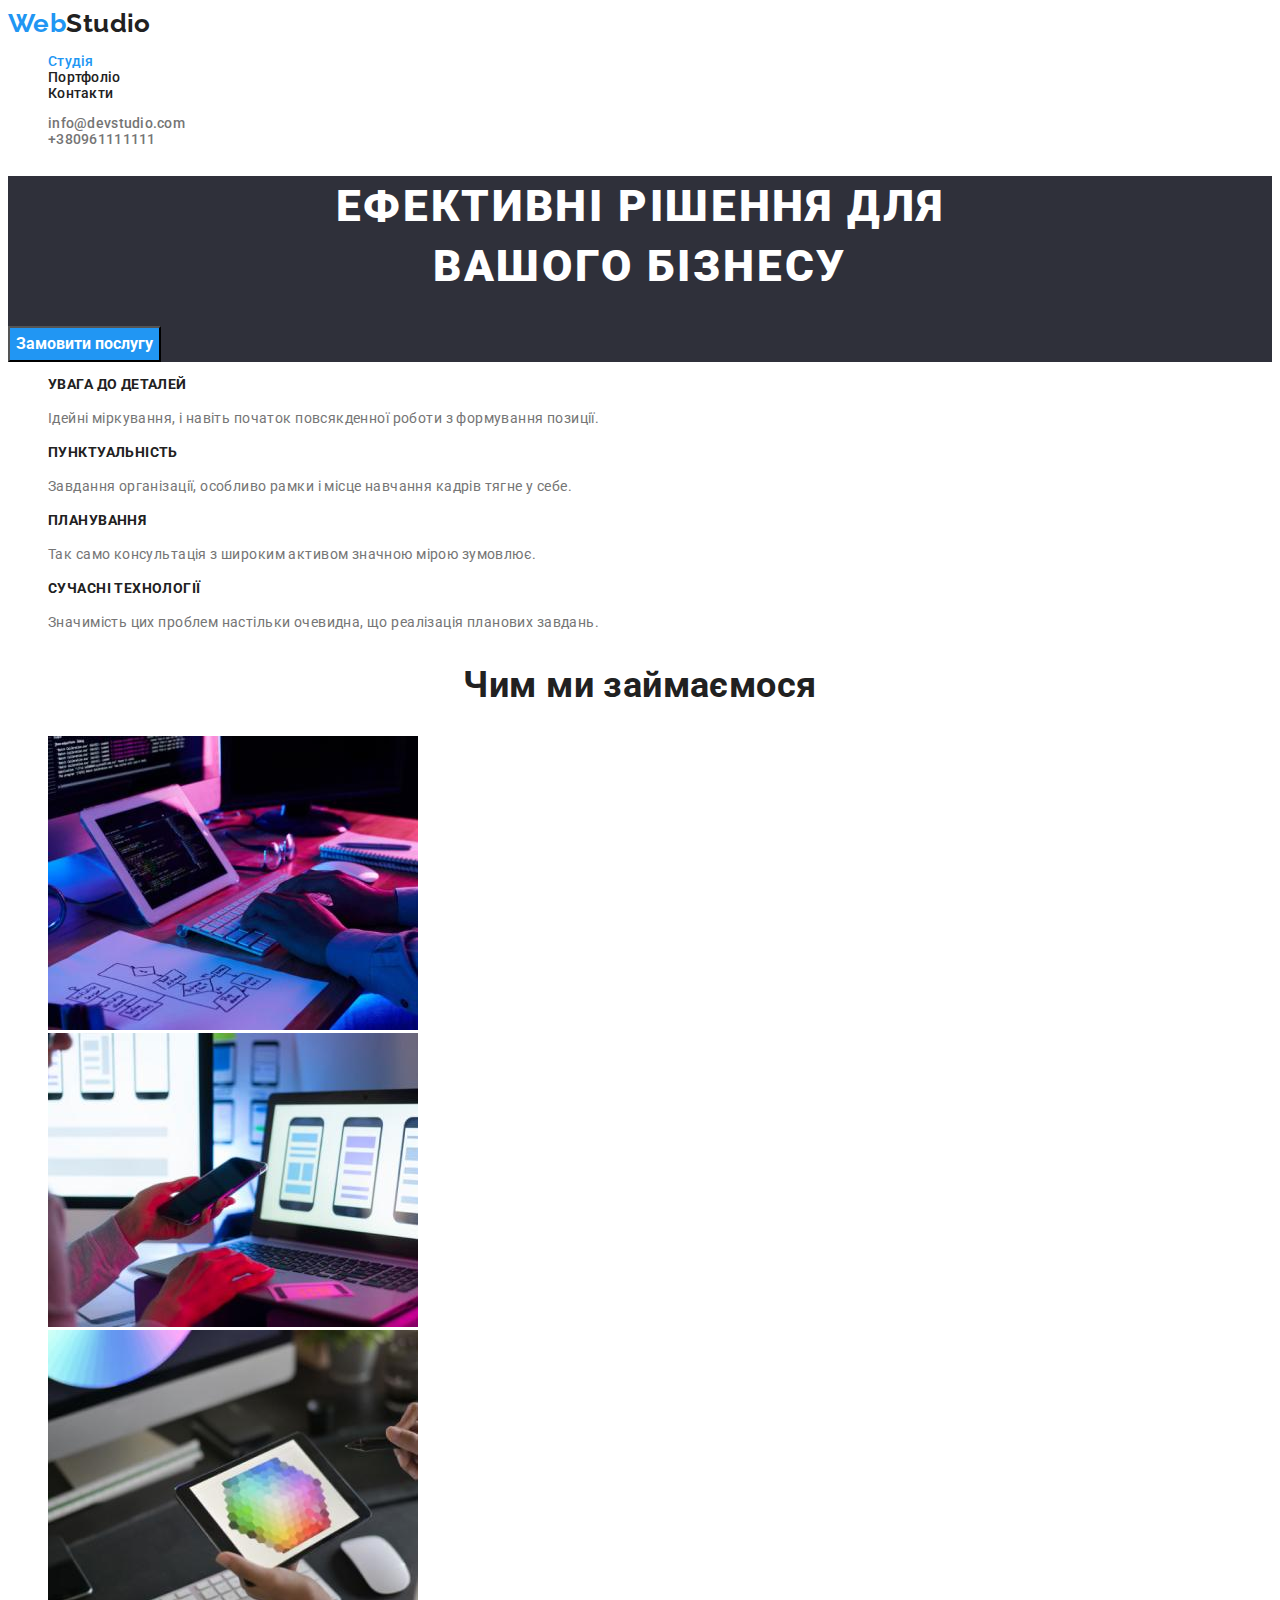
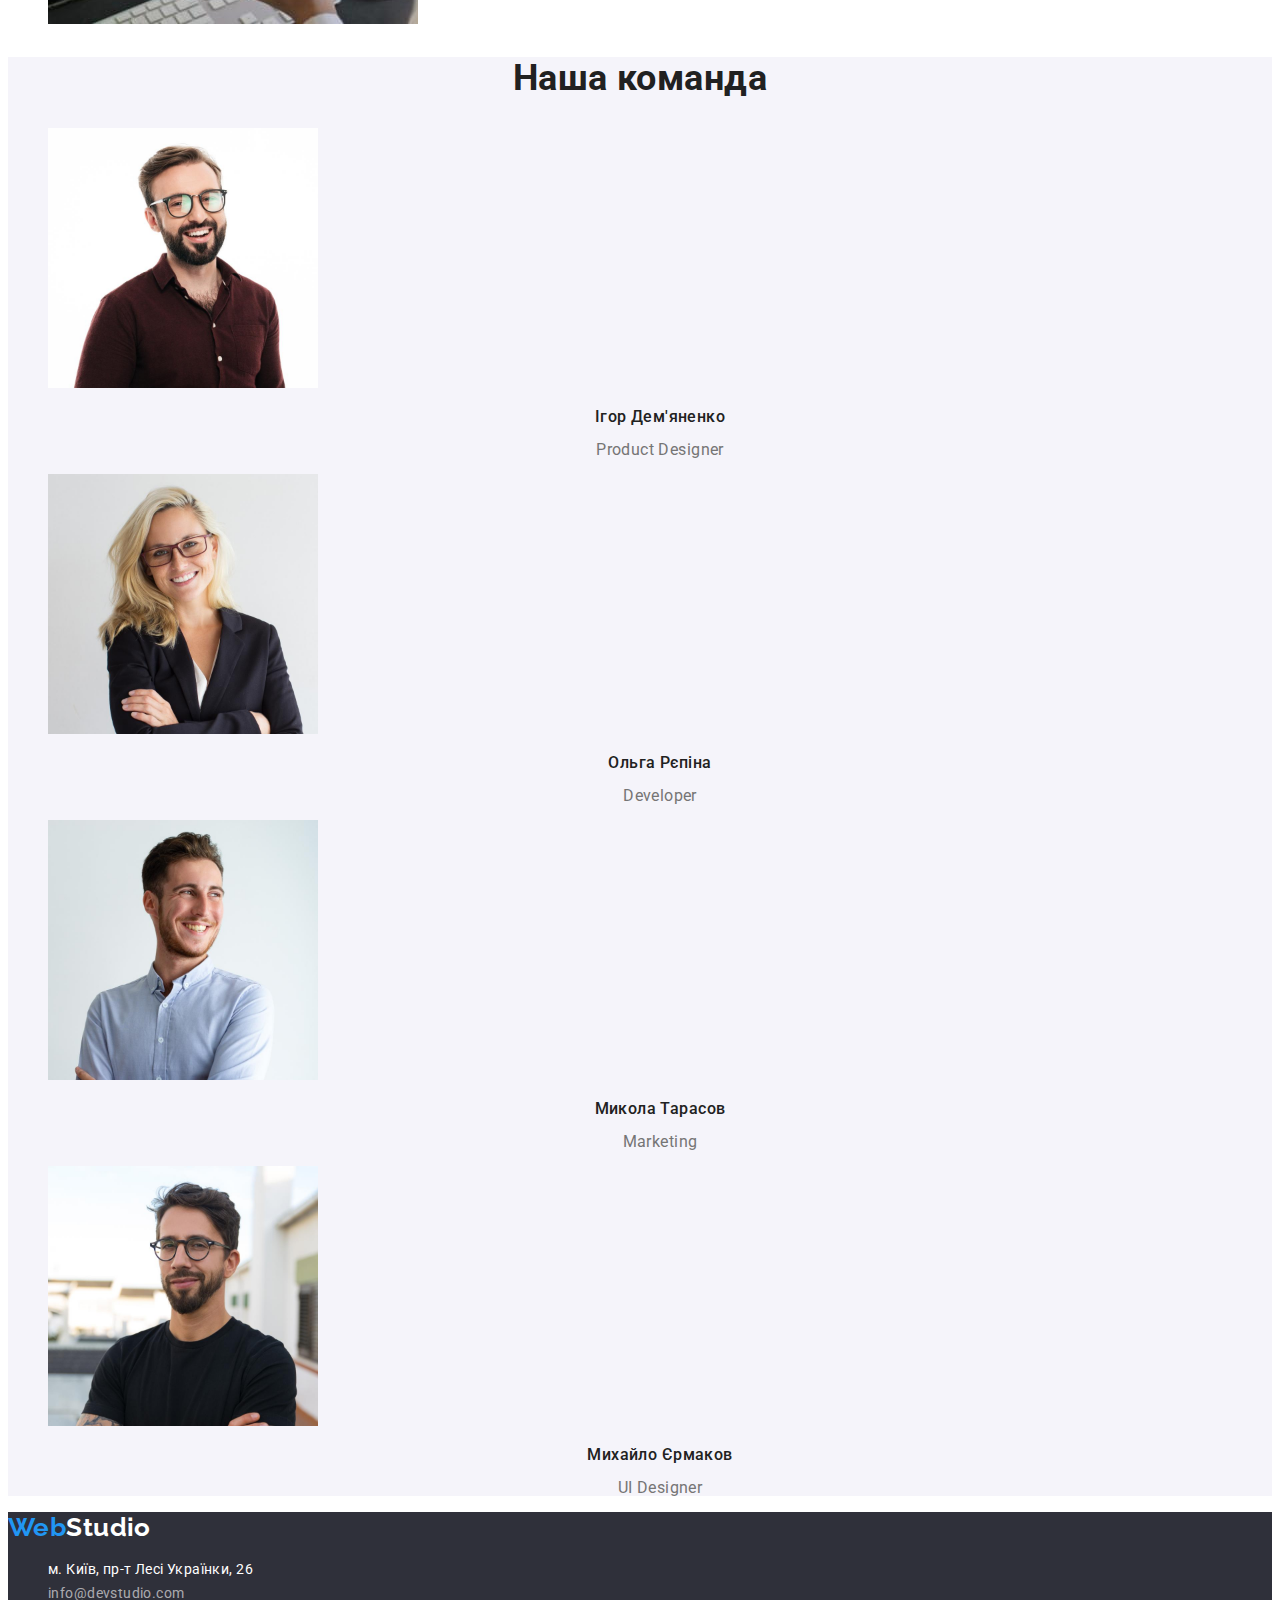
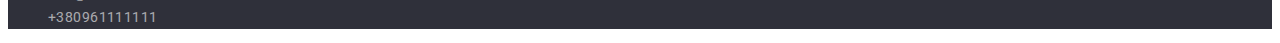
==== index.html @ 02c67581 "Initial commit" ====
<!DOCTYPE html>
<html lang="uk">
  <head>
    <meta charset="UTF-8" />
    <meta http-equiv="X-UA-Compatible" content="IE=edge" />
    <meta name="viewport" content="width=device-width, initial-scale=1.0" />
    <title>Portfolio</title>
    <!-- font -->
    <link rel="preconnect" href="https://fonts.googleapis.com" />
    <link rel="preconnect" href="https://fonts.gstatic.com" crossorigin />
    <link
      href="https://fonts.googleapis.com/css2?family=Raleway:wght@700&family=Roboto:wght@400;500;700;900&display=swap"
      rel="stylesheet"
    />
    <!-- styles -->
    <link rel="stylesheet" href="./css/styles.css" />
  </head>
  <body class="body">
    <header class="header">
      <nav class="nav">
        <a class="logo link" href="/">
          <span class="logo-web">Web</span>Studio</a
        >
        <ul class="header-nav list">
          <li class="nav-item">
            <a class="nav-link activ link" href="studio">Студія</a>
          </li>
          <li class="nav-item">
            <a class="nav-link link" href="./portfolio.html">Портфоліо</a>
          </li>
          <li class="nav-item">
            <a class="nav-link link" href="contacts">Контакти</a>
          </li>
        </ul>
      </nav>
      <ul class="contacts list">
        <li class="contacts-item">
          <a class="contacts-link link" href="mailto:info@devstudio.com"
            >info@devstudio.com</a
          >
        </li>
        <li class="contacts-item">
          <a class="contacts-link link" href="tel:+380961111111"
            >+380961111111</a
          >
        </li>
      </ul>
    </header>

    <!--main-->
    <main class="main">
      <section class="hero">
        <h1 class="hero-titel">
          ефективні рішення для <br />
          вашого бізнесу
        </h1>
        <button class="hero-btn" type="button">Замовити послугу</button>
      </section>

      <section class="section">
        <h2 hidden>переваги</h2>
        <ul class="priority list">
          <li class="priority-item">
            <h3 class="priority-titel">УВАГА ДО ДЕТАЛЕЙ</h3>
            <p class="priority-text">
              Ідейні міркування, і навіть початок повсякденної роботи з
              формування позиції.
            </p>
          </li>
          <li class="priority-item">
            <h3 class="priority-titel">ПУНКТУАЛЬНІСТЬ</h3>
            <p class="priority-text">
              Завдання організації, особливо рамки і місце навчання кадрів тягне
              у себе.
            </p>
          </li>
          <li class="priority-item">
            <h3 class="priority-titel">ПЛАНУВАННЯ</h3>
            <p class="priority-text">
              Так само консультація з широким активом значною мірою зумовлює.
            </p>
          </li>
          <li class="priority-item">
            <h3 class="priority-titel">СУЧАСНІ ТЕХНОЛОГІЇ</h3>
            <p class="priority-text">
              Значимість цих проблем настільки очевидна, що реалізація планових
              завдань.
            </p>
          </li>
        </ul>
      </section>
      <section class="work-section">
        <h2 class="work-titel">Чим ми займаємося</h2>
        <ul class="work list">
          <li class="work-item">
            <img
              src="img/box 1.jpg"
              alt="Написання коду за симантичною схемою."
              width="370"
            />
          </li>
          <li class="work-item">
            <img
              src="img/box 2.jpg"
              alt="Компьютер через який відбувається налаштування телефону."
              width="370"
            />
          </li>
          <li class="work-item">
            <img
              src="img/box 3.jpg"
              alt="Планшет з зображенням палітри кольорів.На задньому плані стоїть компьютер."
              width="370"
            />
          </li>
        </ul>
      </section>
      <section class="employees">
        <h2 class="team-titel">Наша команда</h2>
        <ul class="team list">
          <li class="team-item">
            <img src="img/img.jpg" alt="партрет дізайнера" width="270" />
            <h3 class="team-name">Ігор Дем'яненко</h3>
            <p class="team-profession">Product Designer</p>
          </li>
          <li class="team-item">
            <img
              src="img/img (1).jpg"
              alt="партрет фронтент дивелопа"
              width="270"
            />
            <h3 class="team-name">Ольга Рєпіна</h3>
            <p class="team-profession">Developer</p>
          </li>
          <li class="team-item">
            <img src="img/img (2).jpg" alt="партрет маркетолога" width="270" />
            <h3 class="team-name">Микола Тарасов</h3>
            <p class="team-profession">Marketing</p>
          </li>
          <li class="team-item">
            <img src="img/img (3).jpg" alt="партрет уі дізайнера" width="270" />
            <h3 class="team-name">Михайло Єрмаков</h3>
            <p class="team-profession">UI Designer</p>
          </li>
        </ul>
      </section>
    </main>
    <footer class="footer">
      <a class="footer-logo link" href="/">
        <span class="logo-web">Web</span>Studio</a
      >
      <address class="address">
        <ul class="address-footer list">
          <li class="address-item">
            <a
              class="address-place link"
              href="https://goo.gl/maps/hSAFm4TaZF9GdMzh7"
              target="_blank"
              rel="noopener norefferer"
              >м. Київ, пр-т Лесі Українки, 26</a
            >
          </li>

          <li class="address-item">
            <a class="address-link link" href="mailto:info@devstudio.com"
              >info@devstudio.com</a
            >
          </li>
          <li class="address-item">
            <a class="address-link link" href="tel:+380961111111"
              >+380961111111</a
            >
          </li>
        </ul>
      </address>
    </footer>
  </body>
</html>
---- css/styles.css ----
:root {
  

  /* text colors */
  --main-color: #212121;
  --second-txt-color: #757575;
  --accent-txt-color: #2196f3;
  --light-txt-color: #ffffff;
  --second-accent-color: #ffffff99;

  /* bg colors */
  --main-bg-color: #2f303a;
  --light-bg-color: #ffffff;
  --accent-bg-color: #f5f4fa;

  /* fonts */
  --main-font: Roboto, sans-serif;
  --second-font: Raleway, sans-serif;
}

body {
  font-family: var(--main-font);
  font-size: 14px;
  line-height: calc(16 / 14);
  color: var(--main-color);
  letter-spacing: 0.03em;
}

.link {
  text-decoration: inherit;
  color: currentColor;
}

.list {
  list-style: none;
}

.address {
  all: unset;
}

/* header start */

.logo {
  font-family: var(--second-font);
  font-weight: 700;
  font-size: 26px;
  line-height: 31px;
}

.logo-web {
  color: var(--accent-txt-color);
}

.nav-link {
  font-weight: 500;
  letter-spacing: 0.02em;
}

.nav-link:hover,
.nav-link:focus {
  color: var(--accent-txt-color);
}

.nav-link.activ {
  color: var(--accent-txt-color);
}
.contacts-link {
  color: var(--second-txt-color);
  font-weight: 500;
  letter-spacing: 0.02em;
}

.contacts-link:hover,
.contacts-link:focus {
  color: var(--accent-txt-color);
}
/* header end */


/* main page start */

.hero {
  background-color: var(--main-bg-color);
}

.hero-titel {
  text-transform: uppercase;
  font-weight: 900;
  font-size: 44px;
  line-height: calc(60 / 44);
  letter-spacing: 0.06em;
  color: var(--light-txt-color);
  text-align: center;
}

.hero-btn {
  font-family: inherit;
  font-weight: 700;
  font-size: 16px;
  line-height: calc(30 / 16);
  background-color: var(--accent-txt-color);
  color: var(--light-txt-color);
  cursor: pointer;
}


.priority-titel {
  font-weight: 700;
  font-size: 14px;
  line-height: calc(16 / 14);
  letter-spacing: 0.03em;
  text-transform: uppercase;
}

.priority-text {
  line-height: calc(24 / 14);
  color: var(--second-txt-color);
}

.work-titel {
  font-weight: 700;
  font-size: 36px;
  line-height: calc(42 / 36);
  text-align: center;
}

.team-titel {
  font-weight: 700;
  font-size: 36px;
  line-height: calc(42 / 36);
  text-align: center;
}

.employees {
  background-color: var(--accent-bg-color);
}

.team-name {
  font-weight: 500;
  font-size: 16px;
  line-height: calc(19 / 16);
  text-align: Center;
  color: var(--main-color);
}

.team-profession {
  font-size: 16px;
  line-height: calc(19 / 16);
  line-height: 100%;
  text-align: Center;
  color: var(--second-txt-color);
}
/* main page end */

/* footer start */
.footer {
  background-color: var(--main-bg-color);
}

.footer-logo {
  font-family: var(--second-font);
  color: var(--light-txt-color);
  font-weight: 700;
  font-size: 26px;
  line-height: calc(31 / 26);
}

.address-place {
  font-style: normal;
  font-weight: 400;
  line-height: calc(24 / 14);
  color: var(--light-txt-color);
}

.address-place:hover,
.address-place:focus {
  color: var(--accent-txt-color);
}

.address-link {
  list-style: none;
  font-weight: 400;
  line-height: calc(24 / 14);
  color: var(--second-accent-color);
}

.address-link:hover,
.address-link:focus {
  color: var(--accent-txt-color);
}
/* footer end */

/* PORTFOLIO  MAIN START*/

.content-btn {
  font-family: inherit;
  font-weight: 500;
  font-size: 16px;
  line-height: calc(26 / 16);
  cursor: pointer;
}

.content-btn:hover,
.content-btn:focus {
  background-color: var(--accent-txt-color);
  color: var(--light-txt-color);
}

.portfolio-titel {
  font-weight: 700;
  font-size: 18px;
  line-height: calc(36 / 18);
  letter-spacing: 0.06em;
  color: var(--main-color);
}

.portfolio-text {
  color: var(--second-txt-color);
  font-weight: 400;
  font-size: 16px;
  line-height: calc(30 / 16);
}
/* PORTFOLIO MAIN END */
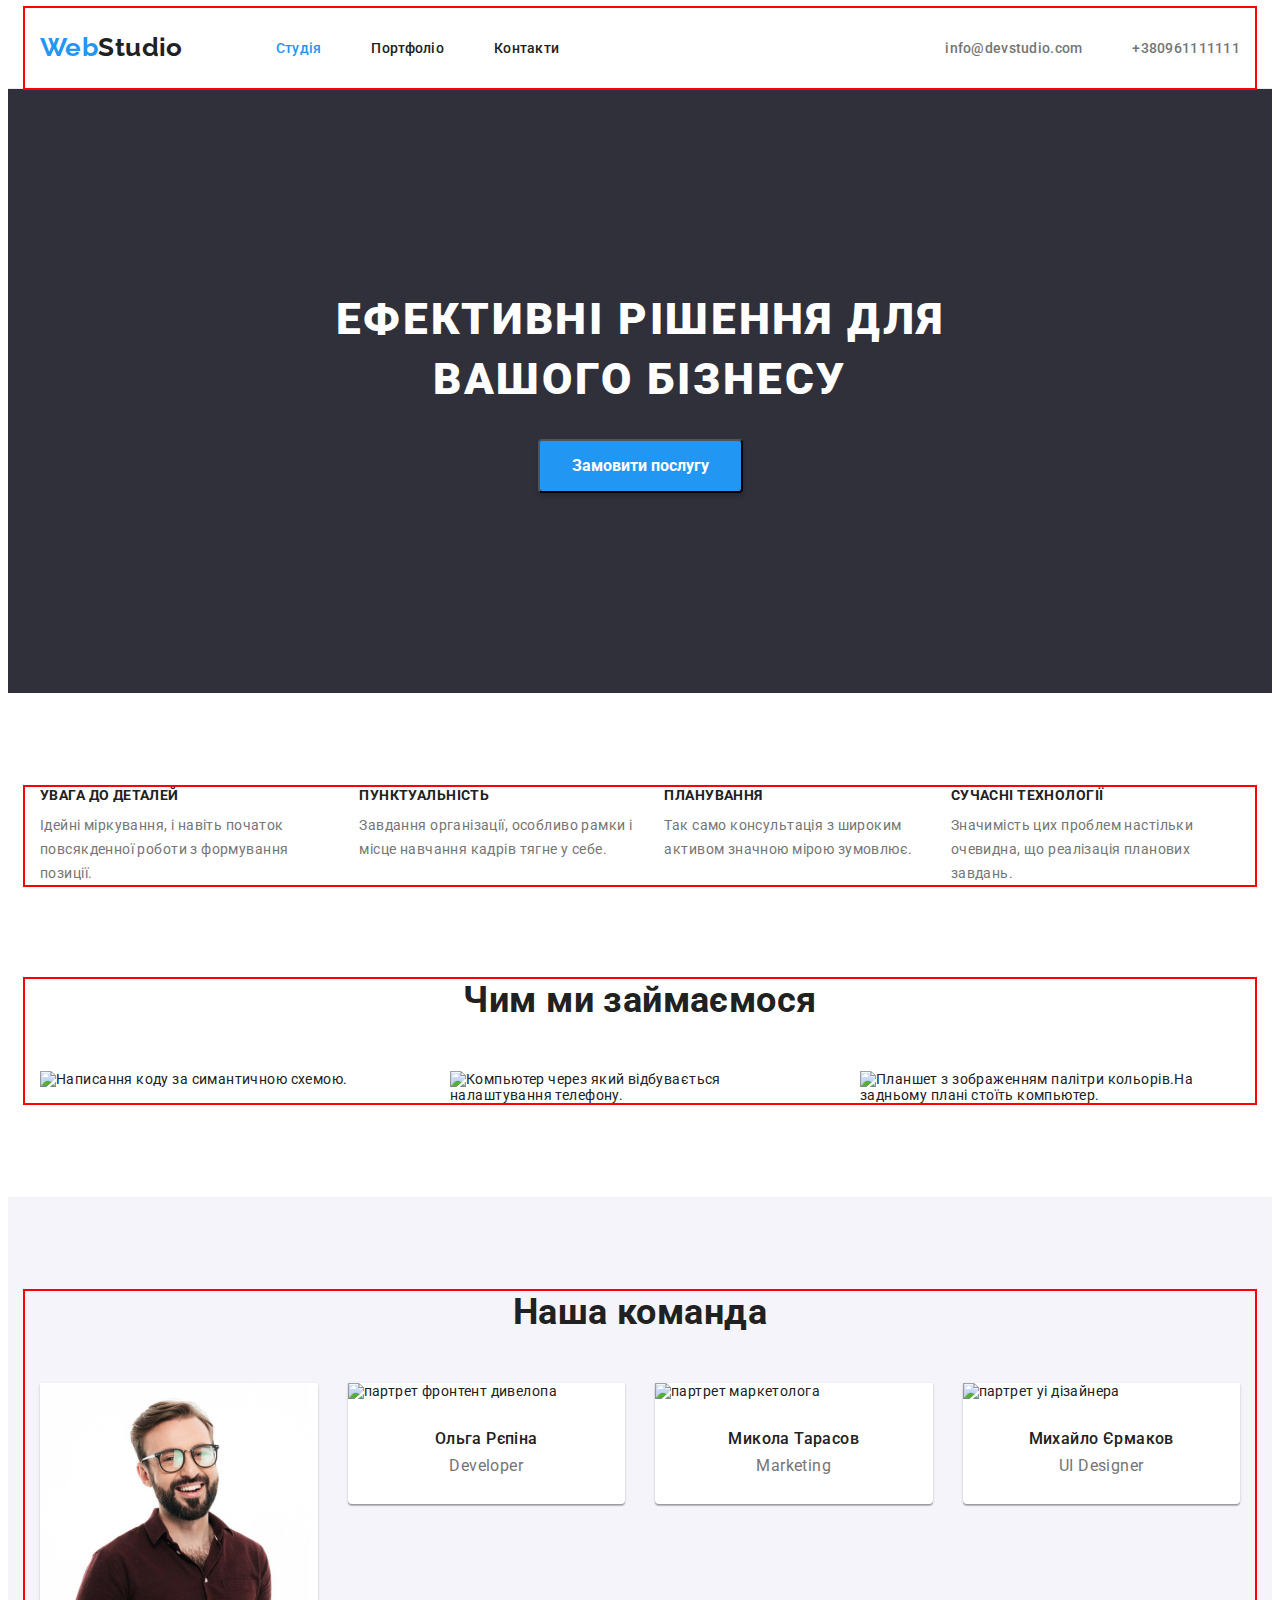
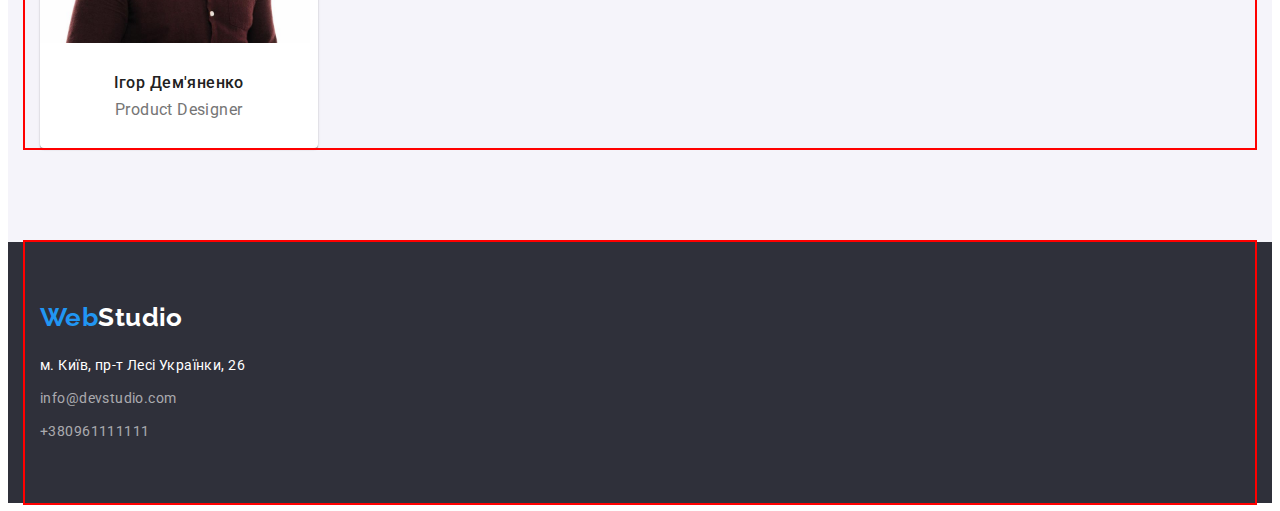
==== commit 15423636: "added page geometry" ====
--- a/index.html
+++ b/index.html
@@ -12,167 +12,201 @@
       href="https://fonts.googleapis.com/css2?family=Raleway:wght@700&family=Roboto:wght@400;500;700;900&display=swap"
       rel="stylesheet"
     />
+    <!-- normolize -->
+    <link
+      rel="stylesheet"
+      href="https://cdnjs.cloudflare.com/ajax/libs/modern-normalize/1.1.0/modern-normalize.min.css"
+      integrity="sha512-wpPYUAdjBVSE4KJnH1VR1HeZfpl1ub8YT/NKx4PuQ5NmX2tKuGu6U/JRp5y+Y8XG2tV+wKQpNHVUX03MfMFn9Q=="
+      crossorigin="anonymous"
+      referrerpolicy="no-referrer"
+    />
     <!-- styles -->
     <link rel="stylesheet" href="./css/styles.css" />
   </head>
   <body class="body">
     <header class="header">
-      <nav class="nav">
-        <a class="logo link" href="/">
-          <span class="logo-web">Web</span>Studio</a
-        >
-        <ul class="header-nav list">
-          <li class="nav-item">
-            <a class="nav-link activ link" href="studio">Студія</a>
+      <div class="main-container container">
+        <nav class="nav">
+          <a class="logo link" href="/">
+            <span class="logo-web">Web</span>Studio</a
+          >
+          <ul class="header-nav list">
+            <li class="nav-item">
+              <a class="nav-link activ link" href="./index.html">Студія</a>
+            </li>
+            <li class="nav-item">
+              <a class="nav-link link" href="./portfolio.html">Портфоліо</a>
+            </li>
+            <li class="nav-item">
+              <a class="nav-link link" href="contacts">Контакти</a>
+            </li>
+          </ul>
+        </nav>
+        <ul class="contacts list">
+          <li class="contacts-item">
+            <a class="contacts-link link" href="mailto:info@devstudio.com"
+              >info@devstudio.com</a
+            >
           </li>
-          <li class="nav-item">
-            <a class="nav-link link" href="./portfolio.html">Портфоліо</a>
-          </li>
-          <li class="nav-item">
-            <a class="nav-link link" href="contacts">Контакти</a>
+          <li class="contacts-item">
+            <a class="contacts-link link" href="tel:+380961111111"
+              >+380961111111</a
+            >
           </li>
         </ul>
-      </nav>
-      <ul class="contacts list">
-        <li class="contacts-item">
-          <a class="contacts-link link" href="mailto:info@devstudio.com"
-            >info@devstudio.com</a
-          >
-        </li>
-        <li class="contacts-item">
-          <a class="contacts-link link" href="tel:+380961111111"
-            >+380961111111</a
-          >
-        </li>
-      </ul>
+      </div>
     </header>
 
     <!--main-->
     <main class="main">
       <section class="hero">
-        <h1 class="hero-titel">
-          ефективні рішення для <br />
-          вашого бізнесу
-        </h1>
-        <button class="hero-btn" type="button">Замовити послугу</button>
-      </section>
-
+        <div class="hero-container">
+          <h1 class="hero-titel">
+            ефективні рішення для <br />
+            вашого бізнесу
+          </h1>
+          <button class="hero-btn" type="button">Замовити послугу</button>
+        </div>
+      </section>
       <section class="section">
-        <h2 hidden>переваги</h2>
-        <ul class="priority list">
-          <li class="priority-item">
-            <h3 class="priority-titel">УВАГА ДО ДЕТАЛЕЙ</h3>
-            <p class="priority-text">
-              Ідейні міркування, і навіть початок повсякденної роботи з
-              формування позиції.
-            </p>
-          </li>
-          <li class="priority-item">
-            <h3 class="priority-titel">ПУНКТУАЛЬНІСТЬ</h3>
-            <p class="priority-text">
-              Завдання організації, особливо рамки і місце навчання кадрів тягне
-              у себе.
-            </p>
-          </li>
-          <li class="priority-item">
-            <h3 class="priority-titel">ПЛАНУВАННЯ</h3>
-            <p class="priority-text">
-              Так само консультація з широким активом значною мірою зумовлює.
-            </p>
-          </li>
-          <li class="priority-item">
-            <h3 class="priority-titel">СУЧАСНІ ТЕХНОЛОГІЇ</h3>
-            <p class="priority-text">
-              Значимість цих проблем настільки очевидна, що реалізація планових
-              завдань.
-            </p>
-          </li>
-        </ul>
-      </section>
-      <section class="work-section">
-        <h2 class="work-titel">Чим ми займаємося</h2>
-        <ul class="work list">
-          <li class="work-item">
-            <img
-              src="img/box 1.jpg"
-              alt="Написання коду за симантичною схемою."
-              width="370"
-            />
-          </li>
-          <li class="work-item">
-            <img
-              src="img/box 2.jpg"
-              alt="Компьютер через який відбувається налаштування телефону."
-              width="370"
-            />
-          </li>
-          <li class="work-item">
-            <img
-              src="img/box 3.jpg"
-              alt="Планшет з зображенням палітри кольорів.На задньому плані стоїть компьютер."
-              width="370"
-            />
-          </li>
-        </ul>
-      </section>
-      <section class="employees">
-        <h2 class="team-titel">Наша команда</h2>
-        <ul class="team list">
-          <li class="team-item">
-            <img src="img/img.jpg" alt="партрет дізайнера" width="270" />
-            <h3 class="team-name">Ігор Дем'яненко</h3>
-            <p class="team-profession">Product Designer</p>
-          </li>
-          <li class="team-item">
-            <img
-              src="img/img (1).jpg"
-              alt="партрет фронтент дивелопа"
-              width="270"
-            />
-            <h3 class="team-name">Ольга Рєпіна</h3>
-            <p class="team-profession">Developer</p>
-          </li>
-          <li class="team-item">
-            <img src="img/img (2).jpg" alt="партрет маркетолога" width="270" />
-            <h3 class="team-name">Микола Тарасов</h3>
-            <p class="team-profession">Marketing</p>
-          </li>
-          <li class="team-item">
-            <img src="img/img (3).jpg" alt="партрет уі дізайнера" width="270" />
-            <h3 class="team-name">Михайло Єрмаков</h3>
-            <p class="team-profession">UI Designer</p>
-          </li>
-        </ul>
+        <div class="container">
+          <h2 hidden>переваги</h2>
+          <ul class="priority list">
+            <li class="priority-item">
+              <h3 class="priority-titel">УВАГА ДО ДЕТАЛЕЙ</h3>
+              <p class="priority-text">
+                Ідейні міркування, і навіть початок повсякденної роботи з
+                формування позиції.
+              </p>
+            </li>
+            <li class="priority-item">
+              <h3 class="priority-titel">ПУНКТУАЛЬНІСТЬ</h3>
+              <p class="priority-text">
+                Завдання організації, особливо рамки і місце навчання кадрів
+                тягне у себе.
+              </p>
+            </li>
+            <li class="priority-item">
+              <h3 class="priority-titel">ПЛАНУВАННЯ</h3>
+              <p class="priority-text">
+                Так само консультація з широким активом значною мірою зумовлює.
+              </p>
+            </li>
+            <li class="priority-item">
+              <h3 class="priority-titel">СУЧАСНІ ТЕХНОЛОГІЇ</h3>
+              <p class="priority-text">
+                Значимість цих проблем настільки очевидна, що реалізація
+                планових завдань.
+              </p>
+            </li>
+          </ul>
+        </div>
+      </section>
+      <section class="work-section section">
+        <div class="container">
+          <h2 class="work-titel titel">Чим ми займаємося</h2>
+          <ul class="work list">
+            <li class="work-item">
+              <img
+                src="img/box1.jpg"
+                alt="Написання коду за симантичною схемою."
+                width="370"
+              />
+            </li>
+            <li class="work-item">
+              <img
+                src="img/box2.jpg"
+                alt="Компьютер через який відбувається налаштування телефону."
+                width="370"
+              />
+            </li>
+            <li class="work-item">
+              <img
+                src="img/box3.jpg"
+                alt="Планшет з зображенням палітри кольорів.На задньому плані стоїть компьютер."
+                width="370"
+              />
+            </li>
+          </ul>
+        </div>
+      </section>
+      <section class="employees section">
+        <div class="container">
+          <h2 class="team-titel titel">Наша команда</h2>
+          <ul class="team list">
+            <li class="team-item">
+              <div class="employers-card">
+                <img src="img/img.jpg" alt="партрет дізайнера" width="270" />
+                <h3 class="team-name">Ігор Дем'яненко</h3>
+                <p class="team-profession">Product Designer</p>
+              </div>
+            </li>
+            <li class="team-item">
+              <div class="employers-card">
+                <img
+                  src="img/img(1).jpg"
+                  alt="партрет фронтент дивелопа"
+                  width="270"
+                />
+                <h3 class="team-name">Ольга Рєпіна</h3>
+                <p class="team-profession">Developer</p>
+              </div>
+            </li>
+            <li class="team-item">
+              <div class="employers-card">
+                <img
+                  src="img/img(2).jpg"
+                  alt="партрет маркетолога"
+                  width="270"
+                />
+                <h3 class="team-name">Микола Тарасов</h3>
+                <p class="team-profession">Marketing</p>
+              </div>
+            </li>
+            <li class="team-item">
+              <div class="employers-card">
+                <img
+                  src="img/img(3).jpg"
+                  alt="партрет уі дізайнера"
+                  width="270"
+                />
+                <h3 class="team-name">Михайло Єрмаков</h3>
+                <p class="team-profession">UI Designer</p>
+              </div>
+            </li>
+          </ul>
+        </div>
       </section>
     </main>
     <footer class="footer">
-      <a class="footer-logo link" href="/">
-        <span class="logo-web">Web</span>Studio</a
-      >
-      <address class="address">
-        <ul class="address-footer list">
-          <li class="address-item">
-            <a
-              class="address-place link"
-              href="https://goo.gl/maps/hSAFm4TaZF9GdMzh7"
-              target="_blank"
-              rel="noopener norefferer"
-              >м. Київ, пр-т Лесі Українки, 26</a
-            >
-          </li>
-
-          <li class="address-item">
-            <a class="address-link link" href="mailto:info@devstudio.com"
-              >info@devstudio.com</a
-            >
-          </li>
-          <li class="address-item">
-            <a class="address-link link" href="tel:+380961111111"
-              >+380961111111</a
-            >
-          </li>
-        </ul>
-      </address>
+      <div class="footer-container container">
+        <a class="footer-logo link" href="/">
+          <span class="logo-web">Web</span>Studio</a
+        >
+        <address class="address">
+          <ul class="address-footer list">
+            <li class="address-item">
+              <a
+                class="address-place link"
+                href="https://goo.gl/maps/hSAFm4TaZF9GdMzh7"
+                target="_blank"
+                rel="noopener norefferer"
+                >м. Київ, пр-т Лесі Українки, 26</a
+              >
+            </li>
+            <li class="address-item">
+              <a class="address-link link" href="mailto:info@devstudio.com"
+                >info@devstudio.com</a
+              >
+            </li>
+            <li class="address-item">
+              <a class="address-link link" href="tel:+380961111111"
+                >+380961111111</a
+              >
+            </li>
+          </ul>
+        </address>
+      </div>
     </footer>
   </body>
 </html>
--- a/css/styles.css
+++ b/css/styles.css
@@ -1,6 +1,4 @@
 :root {
-  
-
   /* text colors */
   --main-color: #212121;
   --second-txt-color: #757575;
@@ -13,9 +11,33 @@
   --light-bg-color: #ffffff;
   --accent-bg-color: #f5f4fa;
 
+  /* border color */
+  --main-brd-color: #ececec;
+  --second-brd-color: #eeeeee;
+
   /* fonts */
   --main-font: Roboto, sans-serif;
   --second-font: Raleway, sans-serif;
+
+  /* grid */
+  --item: 3;
+  --indent: 30px;
+}
+
+/* reset */
+
+h1,
+h2,
+h3,
+h4,
+h5,
+h6,
+p {
+  margin: 0;
+}
+
+img {
+  display: block;
 }
 
 body {
@@ -27,25 +49,56 @@
 }
 
 .link {
+  display: block;
   text-decoration: inherit;
   color: currentColor;
 }
 
 .list {
   list-style: none;
+  margin: 0;
+  padding: 0;
 }
 
 .address {
   all: unset;
 }
 
+.container {
+  width: 1200px;
+  padding-left: 15px;
+  padding-right: 15px;
+  margin: 0 auto;
+  outline: 2px solid red;
+}
+
 /* header start */
 
+.header {
+  border-bottom: 1px solid var(--main-brd-color);
+}
+
+.main-container {
+  display: flex;
+}
+
+.nav {
+  display: flex;
+  margin-right: auto;
+}
+
+.header-nav {
+  display: flex;
+  gap: 50px;
+}
 .logo {
   font-family: var(--second-font);
   font-weight: 700;
   font-size: 26px;
   line-height: 31px;
+  margin-right: 93px;
+  padding-top: 24px;
+  padding-bottom: 25px;
 }
 
 .logo-web {
@@ -55,6 +108,8 @@
 .nav-link {
   font-weight: 500;
   letter-spacing: 0.02em;
+  padding-top: 32px;
+  padding-bottom: 32px;
 }
 
 .nav-link:hover,
@@ -64,11 +119,18 @@
 
 .nav-link.activ {
   color: var(--accent-txt-color);
+}
+
+.contacts {
+  display: flex;
+  gap: 50px;
 }
 .contacts-link {
   color: var(--second-txt-color);
   font-weight: 500;
   letter-spacing: 0.02em;
+  padding-top: 32px;
+  padding-bottom: 32px;
 }
 
 .contacts-link:hover,
@@ -77,11 +139,26 @@
 }
 /* header end */
 
-
 /* main page start */
 
+.section {
+  padding-top: 94px;
+  padding-bottom: 94px;
+}
+
+.work-section.section {
+  padding-top: 0;
+}
 .hero {
   background-color: var(--main-bg-color);
+  /* justify-content: center; */
+  /* display: block; */
+  /* padding: 200px auto; */
+}
+
+.hero-container {
+  padding-top: 200px;
+  padding-bottom: 200px;
 }
 
 .hero-titel {
@@ -92,6 +169,11 @@
   letter-spacing: 0.06em;
   color: var(--light-txt-color);
   text-align: center;
+  margin-bottom: 30px;
+  margin-right: auto;
+  margin-left: auto;
+
+  display: block;
 }
 
 .hero-btn {
@@ -102,15 +184,30 @@
   background-color: var(--accent-txt-color);
   color: var(--light-txt-color);
   cursor: pointer;
-}
-
-
+  padding: 10px 32px;
+  box-shadow: 0px 4px 4px rgba(0, 0, 0, 0.15);
+  border-radius: 4px;
+  align-items: center;
+  margin-right: auto;
+  margin-left: auto;
+  display: block;
+}
+
+.titel {
+  margin-bottom: 50px;
+}
 .priority-titel {
   font-weight: 700;
   font-size: 14px;
   line-height: calc(16 / 14);
   letter-spacing: 0.03em;
   text-transform: uppercase;
+  margin-bottom: 10px;
+}
+
+.priority.list {
+  display: flex;
+  gap: 30px;
 }
 
 .priority-text {
@@ -118,11 +215,30 @@
   color: var(--second-txt-color);
 }
 
+.work.list {
+  display: flex;
+  gap: var(--indent);
+}
+
+.work-item {
+  flex-basis: calc((100% - var(--indent) * (var(--item) - 1)) / var(--item));
+}
 .work-titel {
   font-weight: 700;
   font-size: 36px;
   line-height: calc(42 / 36);
   text-align: center;
+  margin-bottom: 50px;
+}
+
+.team.list {
+  display: flex;
+  gap: var(--indent);
+}
+
+.team-item {
+  --item: 4;
+  flex-basis: calc((100% - var(--indent) * (var(--item) - 1)) / var(--item));
 }
 
 .team-titel {
@@ -130,6 +246,14 @@
   font-size: 36px;
   line-height: calc(42 / 36);
   text-align: center;
+}
+
+.employers-card {
+  background-color: var(--light-bg-color);
+  box-shadow: 0px 1px 3px rgba(0, 0, 0, 0.12), 0px 1px 1px rgba(0, 0, 0, 0.14),
+    0px 2px 1px rgba(0, 0, 0, 0.2);
+  border-radius: 0px 0px 4px 4px;
+  padding-bottom: 30px;
 }
 
 .employees {
@@ -142,6 +266,8 @@
   line-height: calc(19 / 16);
   text-align: Center;
   color: var(--main-color);
+  margin-top: 30px;
+  margin-bottom: 10px;
 }
 
 .team-profession {
@@ -158,19 +284,31 @@
   background-color: var(--main-bg-color);
 }
 
+.footer-container {
+  padding-top: 60px;
+  padding-bottom: 60px;
+}
 .footer-logo {
   font-family: var(--second-font);
   color: var(--light-txt-color);
   font-weight: 700;
   font-size: 26px;
   line-height: calc(31 / 26);
+  margin-bottom: 20px;
+}
+
+.address-footer {
+  flex-direction: column;
+  gap: 9px;
 }
 
 .address-place {
+  display: block;
   font-style: normal;
   font-weight: 400;
   line-height: calc(24 / 14);
   color: var(--light-txt-color);
+  margin-bottom: 9px;
 }
 
 .address-place:hover,
@@ -179,32 +317,77 @@
 }
 
 .address-link {
+  display: block;
   list-style: none;
   font-weight: 400;
   line-height: calc(24 / 14);
   color: var(--second-accent-color);
 }
 
+.address-item {
+  margin-bottom: 9px;
+}
+
+.address-item:last-child {
+  margin-bottom: 0;
+}
+
 .address-link:hover,
 .address-link:focus {
   color: var(--accent-txt-color);
 }
+/* .address-item.:not(3) {
+  margin-bottom: 0;
+} */
 /* footer end */
 
 /* PORTFOLIO  MAIN START*/
 
+.content.list {
+  display: flex;
+  gap: 8px;
+  justify-content: center;
+}
 .content-btn {
   font-family: inherit;
   font-weight: 500;
   font-size: 16px;
   line-height: calc(26 / 16);
   cursor: pointer;
+  padding: 6px 22px;
+  background: #f5f4fa;
+  border-radius: 4px;
+  border: transparent;
+  margin-bottom: 50px;
 }
 
 .content-btn:hover,
 .content-btn:focus {
   background-color: var(--accent-txt-color);
   color: var(--light-txt-color);
+  box-shadow: 0px 3px 1px rgba(0, 0, 0, 0.1), 0px 1px 2px rgba(0, 0, 0, 0.08),
+    0px 2px 2px rgba(0, 0, 0, 0.12);
+  border-radius: 4px;
+  border: transparent;
+}
+
+.portfolio-cards {
+  border: 1px solid var(--second-brd-color);
+  padding-bottom: 20px;
+  max-width: 370px;
+}
+.card-img {
+  margin: 0;
+  align-items: center;
+}
+
+.portfolio.list {
+  display: flex;
+  flex-wrap: wrap;
+  gap: var(--indent);
+}
+.portfolio-item {
+  flex-basis: calc((100% - var(--indent) * (var(--item) - 1)) / var(--item));
 }
 
 .portfolio-titel {
@@ -213,6 +396,9 @@
   line-height: calc(36 / 18);
   letter-spacing: 0.06em;
   color: var(--main-color);
+  margin-top: 20px;
+  margin-bottom: 4px;
+  margin-left: 24px;
 }
 
 .portfolio-text {
@@ -220,5 +406,6 @@
   font-weight: 400;
   font-size: 16px;
   line-height: calc(30 / 16);
+  margin-left: 24px;
 }
 /* PORTFOLIO MAIN END */
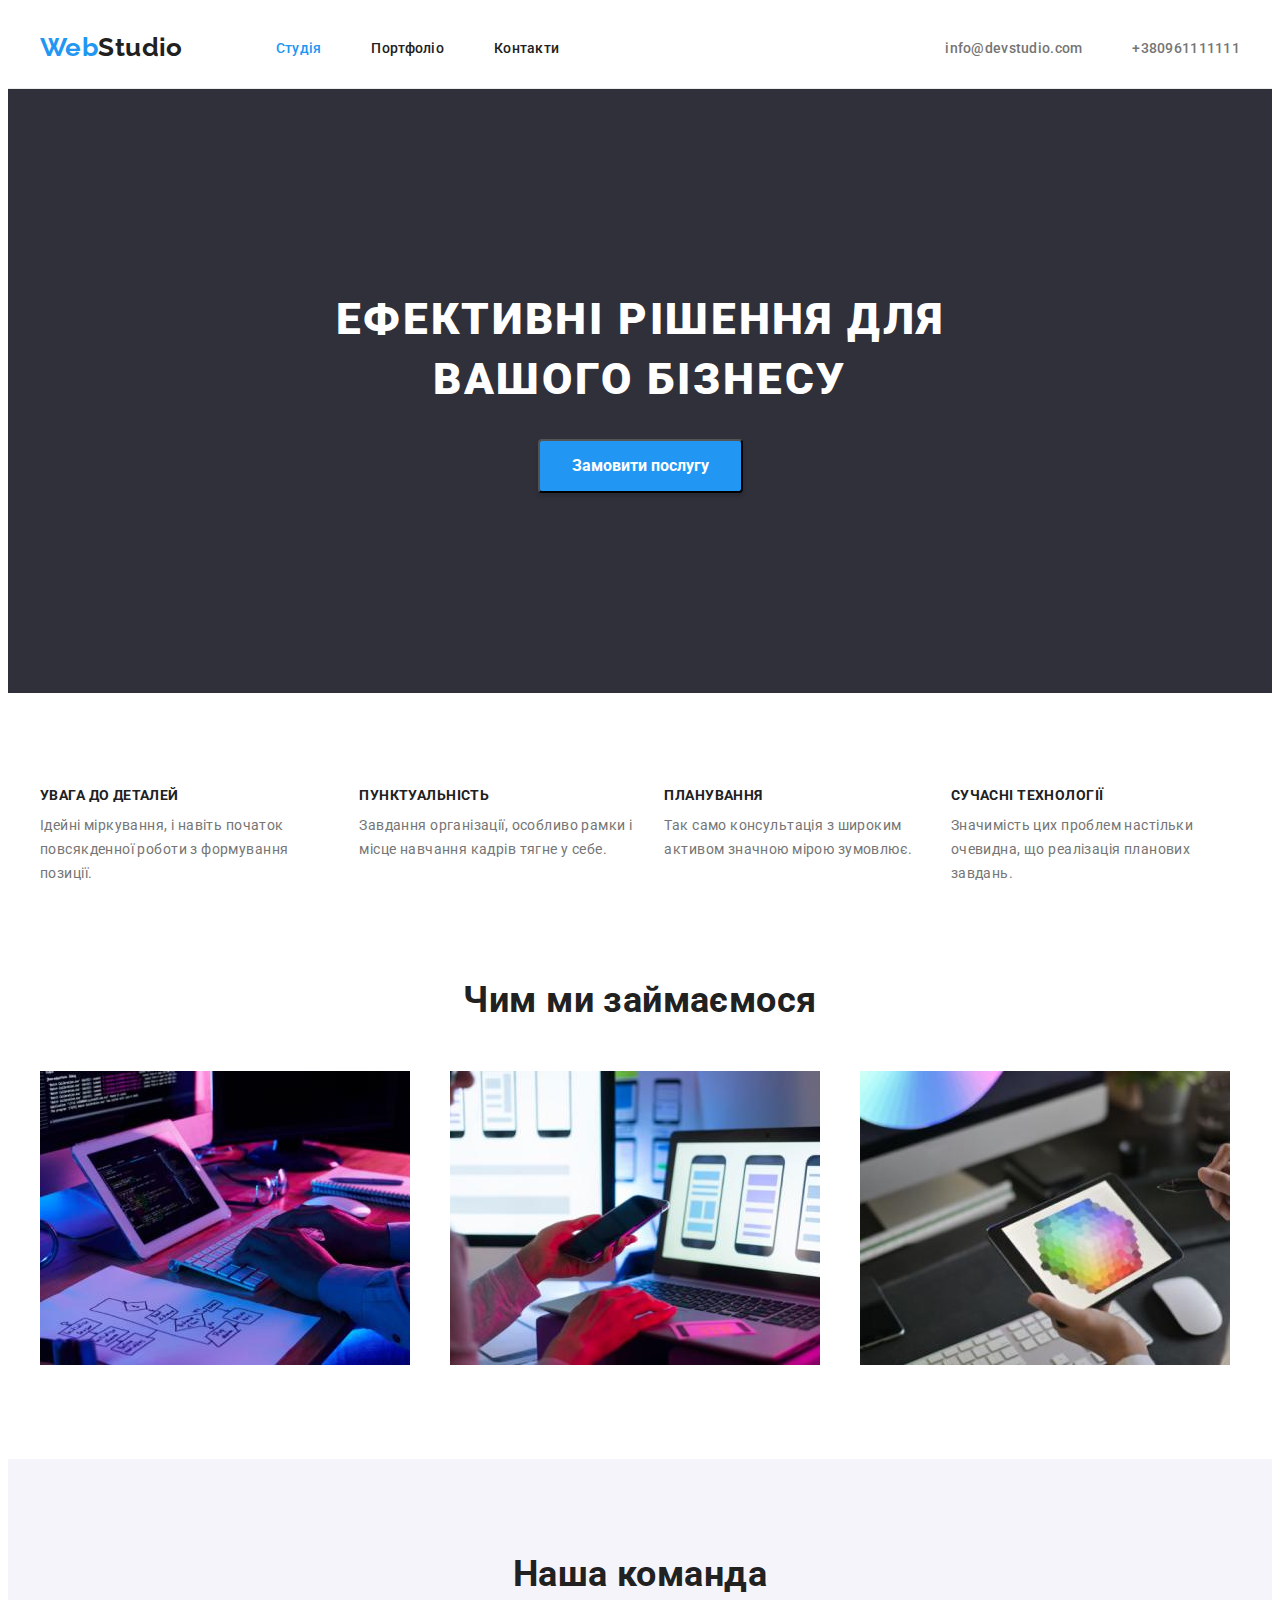
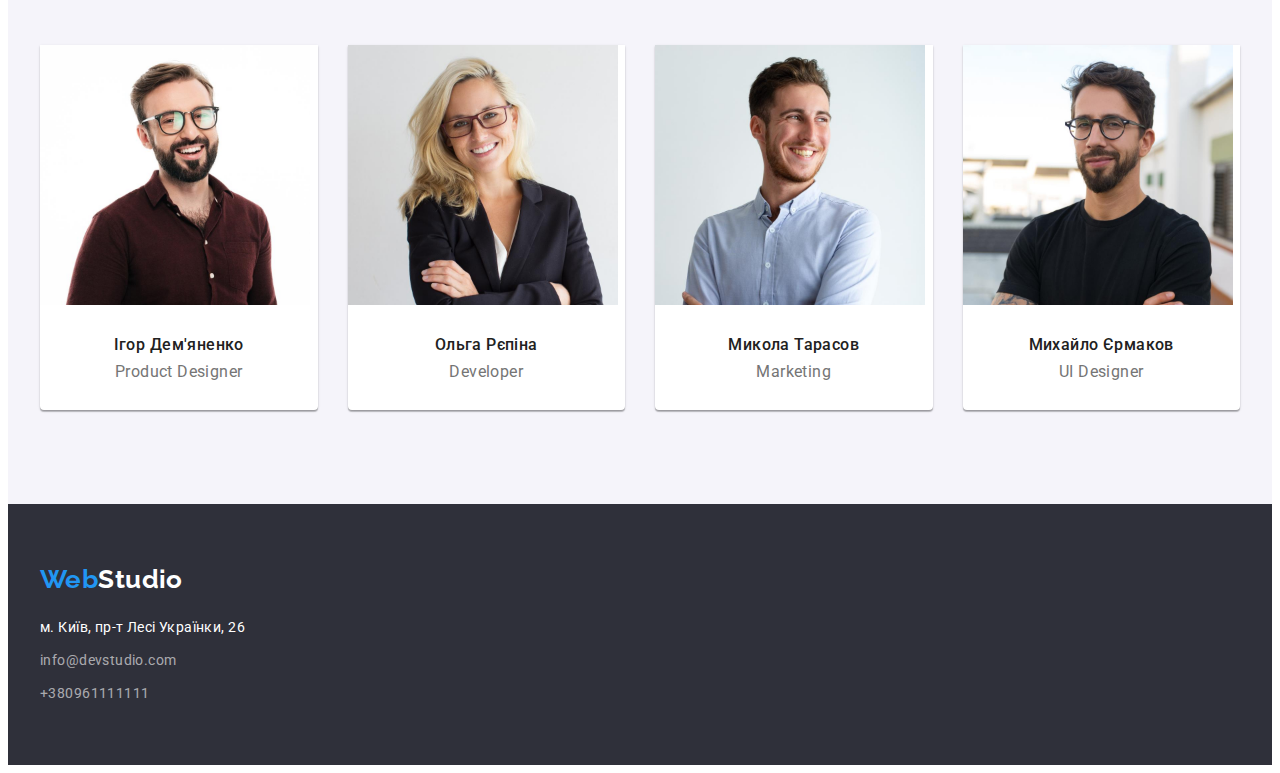
==== commit 9f554b87: "fixed errors in css and html" ====
--- a/index.html
+++ b/index.html
@@ -60,7 +60,7 @@
     <!--main-->
     <main class="main">
       <section class="hero">
-        <div class="hero-container">
+        <div class="container">
           <h1 class="hero-titel">
             ефективні рішення для <br />
             вашого бізнесу
@@ -70,7 +70,7 @@
       </section>
       <section class="section">
         <div class="container">
-          <h2 hidden>переваги</h2>
+          <h2 class="hidden">переваги</h2>
           <ul class="priority list">
             <li class="priority-item">
               <h3 class="priority-titel">УВАГА ДО ДЕТАЛЕЙ</h3>
@@ -108,21 +108,21 @@
           <ul class="work list">
             <li class="work-item">
               <img
-                src="img/box1.jpg"
+                src="./img/box1.jpg"
                 alt="Написання коду за симантичною схемою."
                 width="370"
               />
             </li>
             <li class="work-item">
               <img
-                src="img/box2.jpg"
+                src="./img/box2.jpg"
                 alt="Компьютер через який відбувається налаштування телефону."
                 width="370"
               />
             </li>
             <li class="work-item">
               <img
-                src="img/box3.jpg"
+                src="./img/box3.jpg"
                 alt="Планшет з зображенням палітри кольорів.На задньому плані стоїть компьютер."
                 width="370"
               />
@@ -136,42 +136,50 @@
           <ul class="team list">
             <li class="team-item">
               <div class="employers-card">
-                <img src="img/img.jpg" alt="партрет дізайнера" width="270" />
-                <h3 class="team-name">Ігор Дем'яненко</h3>
-                <p class="team-profession">Product Designer</p>
+                <img src="./img/img.jpg" alt="партрет дізайнера" width="270" />
+                <div class="team-card">
+                  <h3 class="team-name">Ігор Дем'яненко</h3>
+                  <p class="team-profession">Product Designer</p>
+                </div>
               </div>
             </li>
             <li class="team-item">
               <div class="employers-card">
                 <img
-                  src="img/img(1).jpg"
+                  src="./img/img(1).jpg"
                   alt="партрет фронтент дивелопа"
                   width="270"
                 />
-                <h3 class="team-name">Ольга Рєпіна</h3>
-                <p class="team-profession">Developer</p>
+                <div class="team-card">
+                  <h3 class="team-name">Ольга Рєпіна</h3>
+                  <p class="team-profession">Developer</p>
+                </div>
               </div>
             </li>
             <li class="team-item">
               <div class="employers-card">
                 <img
-                  src="img/img(2).jpg"
+                  src="./img/img(2).jpg"
                   alt="партрет маркетолога"
                   width="270"
                 />
-                <h3 class="team-name">Микола Тарасов</h3>
-                <p class="team-profession">Marketing</p>
+                <div class="team-card">
+                  <h3 class="team-name">Микола Тарасов</h3>
+                  <p class="team-profession">Marketing</p>
+                </div>
               </div>
             </li>
             <li class="team-item">
               <div class="employers-card">
                 <img
-                  src="img/img(3).jpg"
+                  src="./img/img(3).jpg"
                   alt="партрет уі дізайнера"
                   width="270"
                 />
-                <h3 class="team-name">Михайло Єрмаков</h3>
-                <p class="team-profession">UI Designer</p>
+                <div class="team-card">
+                  <h3 class="team-name">Михайло Єрмаков</h3>
+                  <p class="team-profession">UI Designer</p>
+                </div>
               </div>
             </li>
           </ul>
@@ -179,7 +187,7 @@
       </section>
     </main>
     <footer class="footer">
-      <div class="footer-container container">
+      <div class="container">
         <a class="footer-logo link" href="/">
           <span class="logo-web">Web</span>Studio</a
         >
--- a/css/styles.css
+++ b/css/styles.css
@@ -38,6 +38,8 @@
 
 img {
   display: block;
+  max-width: 100%;
+  height: auto;
 }
 
 body {
@@ -60,6 +62,9 @@
   padding: 0;
 }
 
+.hidden {
+  display: none;
+}
 .address {
   all: unset;
 }
@@ -69,7 +74,7 @@
   padding-left: 15px;
   padding-right: 15px;
   margin: 0 auto;
-  outline: 2px solid red;
+  /* outline: 2px solid red; */
 }
 
 /* header start */
@@ -151,12 +156,6 @@
 }
 .hero {
   background-color: var(--main-bg-color);
-  /* justify-content: center; */
-  /* display: block; */
-  /* padding: 200px auto; */
-}
-
-.hero-container {
   padding-top: 200px;
   padding-bottom: 200px;
 }
@@ -172,7 +171,6 @@
   margin-bottom: 30px;
   margin-right: auto;
   margin-left: auto;
-
   display: block;
 }
 
@@ -253,20 +251,22 @@
   box-shadow: 0px 1px 3px rgba(0, 0, 0, 0.12), 0px 1px 1px rgba(0, 0, 0, 0.14),
     0px 2px 1px rgba(0, 0, 0, 0.2);
   border-radius: 0px 0px 4px 4px;
-  padding-bottom: 30px;
 }
 
 .employees {
   background-color: var(--accent-bg-color);
 }
 
+.team-card {
+  padding-top: 30px;
+  padding-bottom: 30px;
+}
 .team-name {
   font-weight: 500;
   font-size: 16px;
   line-height: calc(19 / 16);
   text-align: Center;
   color: var(--main-color);
-  margin-top: 30px;
   margin-bottom: 10px;
 }
 
@@ -282,12 +282,10 @@
 /* footer start */
 .footer {
   background-color: var(--main-bg-color);
-}
-
-.footer-container {
   padding-top: 60px;
   padding-bottom: 60px;
 }
+
 .footer-logo {
   font-family: var(--second-font);
   color: var(--light-txt-color);
@@ -336,9 +334,7 @@
 .address-link:focus {
   color: var(--accent-txt-color);
 }
-/* .address-item.:not(3) {
-  margin-bottom: 0;
-} */
+
 /* footer end */
 
 /* PORTFOLIO  MAIN START*/
@@ -347,6 +343,7 @@
   display: flex;
   gap: 8px;
   justify-content: center;
+  margin-bottom: 50px;
 }
 .content-btn {
   font-family: inherit;
@@ -358,7 +355,6 @@
   background: #f5f4fa;
   border-radius: 4px;
   border: transparent;
-  margin-bottom: 50px;
 }
 
 .content-btn:hover,
@@ -372,10 +368,9 @@
 }
 
 .portfolio-cards {
-  border: 1px solid var(--second-brd-color);
-  padding-bottom: 20px;
   max-width: 370px;
 }
+
 .card-img {
   margin: 0;
   align-items: center;
@@ -388,6 +383,13 @@
 }
 .portfolio-item {
   flex-basis: calc((100% - var(--indent) * (var(--item) - 1)) / var(--item));
+}
+
+.cards-info {
+  padding: 20px 24px;
+  border-right: 1px solid var(--second-brd-color);
+  border-bottom: 1px solid var(--second-brd-color);
+  border-left: 1px solid var(--second-brd-color);
 }
 
 .portfolio-titel {
@@ -396,9 +398,7 @@
   line-height: calc(36 / 18);
   letter-spacing: 0.06em;
   color: var(--main-color);
-  margin-top: 20px;
   margin-bottom: 4px;
-  margin-left: 24px;
 }
 
 .portfolio-text {
@@ -406,6 +406,5 @@
   font-weight: 400;
   font-size: 16px;
   line-height: calc(30 / 16);
-  margin-left: 24px;
 }
 /* PORTFOLIO MAIN END */
